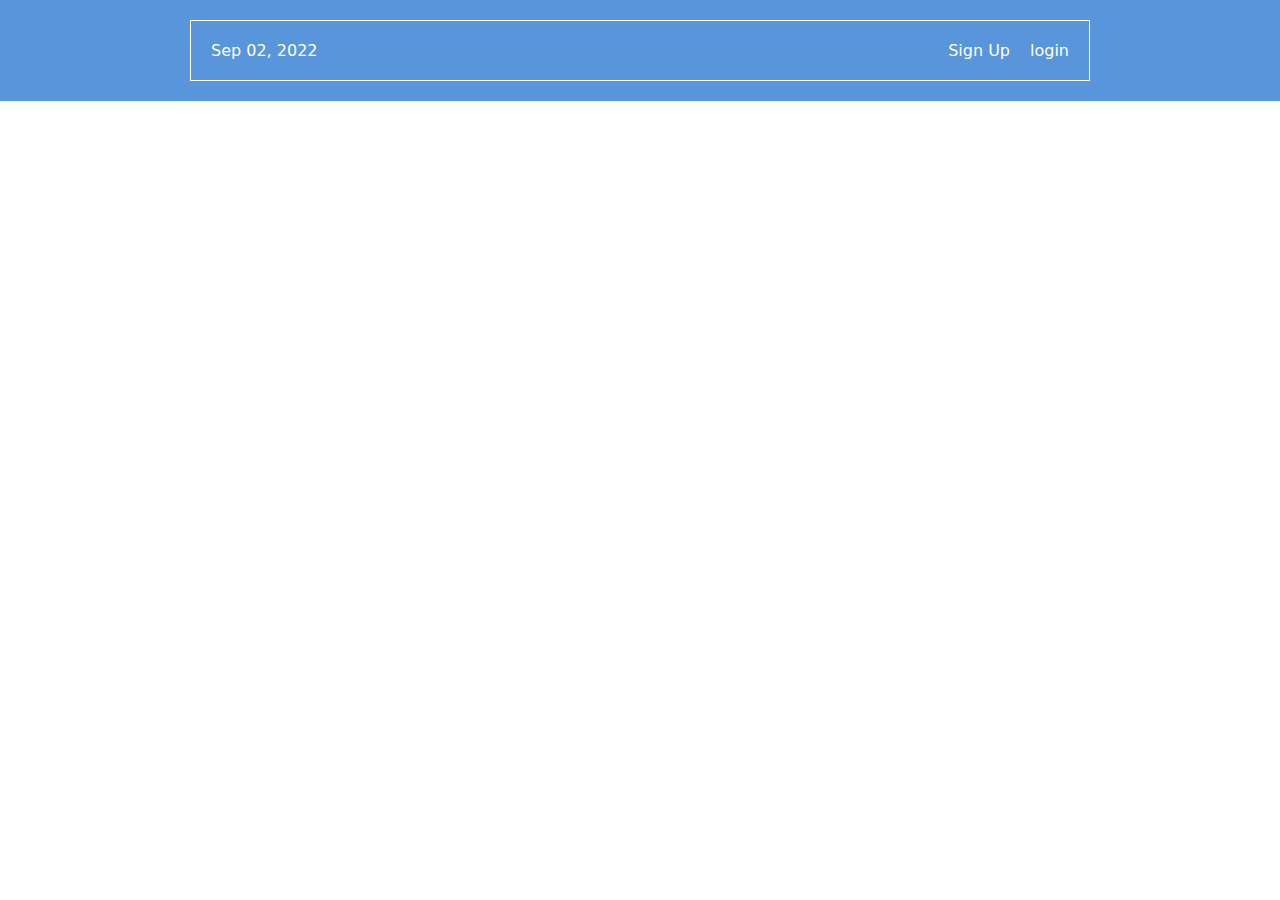
==== folder-01/flexbox.html @ ef2e86bb "menu signup login" ====
<!DOCTYPE html>
<html lang="en">
  <head>
    <meta charset="UTF-8" />
    <meta http-equiv="X-UA-Compatible" content="IE=edge" />
    <meta name="viewport" content="width=device-width, initial-scale=1.0" />
    <title>basic fundamentals of flexbox</title>
    <link rel="stylesheet" href="styles.css" />
  </head>
  <body>
    <div class="menu-container">
      <div class="menu">
        <div class="date">Sep 02, 2022</div>
        <div class="links">
          <div class="signup">Sign Up</div>
          <div class="login">login</div>
        </div>
      </div>
    </div>
  </body>
</html>
---- folder-01/styles.css ----
* {
    margin: 0;
    padding: 0;
    box-sizing: border-box;
    font-family: system-ui, -apple-system, BlinkMacSystemFont, 'Segoe UI', Roboto, Oxygen, Ubuntu, Cantarell, 'Open Sans', 'Helvetica Neue', sans-serif;
}
.menu-container{
    color: #fff;
    background-color:  #5995DA;
    padding: 20px;
    display: flex;
    justify-content: center;
}
.menu{
    border: 1px solid white;
    width: 900px;
    padding: 20px;
    display: flex;
   justify-content: space-between;
}
.links{
    display: flex;
    justify-content: flex-end;
}
.login{
    margin-left: 20px;
}
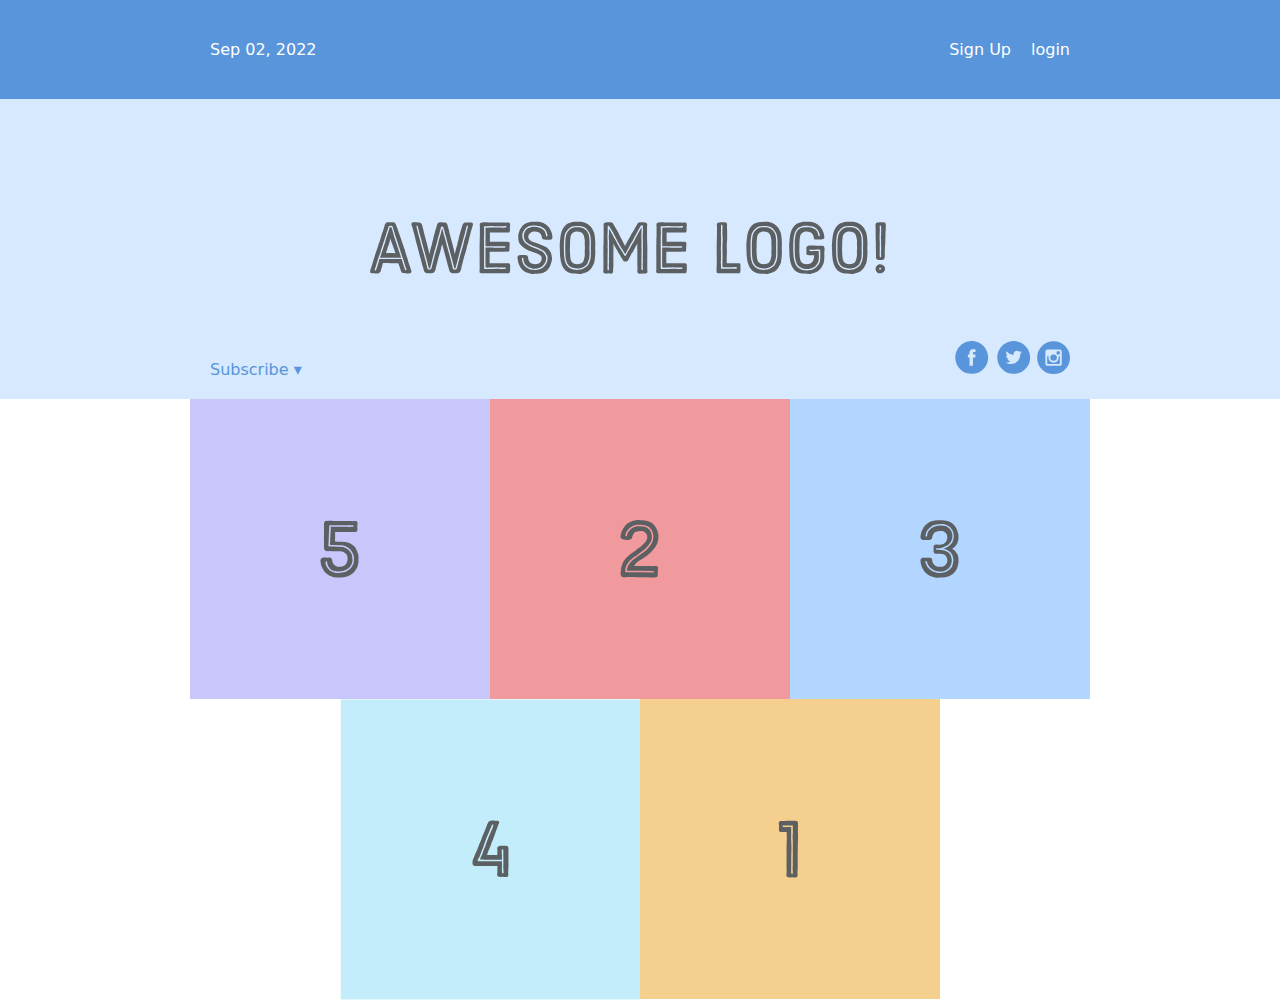
==== commit ad7dea4e: "align-self" ====
--- a/folder-01/flexbox.html
+++ b/folder-01/flexbox.html
@@ -17,5 +17,27 @@
         </div>
       </div>
     </div>
+    <div class="header-container">
+      <div class="header">
+        <div class="Subscribe">Subscribe &#9662;</div>
+        <div class="logo"><img src="images/awesome-logo.svg" alt="" /></div>
+        <div class="social"><img src="images/social-icons.svg" alt="" /></div>
+      </div>
+    </div>
+    <div class="photo-grid-container">
+      <div class="photo-grid">
+        <div class="photo-grid-item first-item">
+          <img src="images/one.svg" alt="" />
+        </div>
+        <div class="photo-grid-item"><img src="images/two.svg" alt="" /></div>
+        <div class="photo-grid-item"><img src="images/three.svg" alt="" /></div>
+        <div class="photo-grid-item">
+          <img src="images/four.svg" />
+        </div>
+        <div class="photo-grid-item last-item">
+          <img src="images/five.svg" />
+        </div>
+      </div>
+    </div>
   </body>
 </html>
--- a/folder-01/styles.css
+++ b/folder-01/styles.css
@@ -12,7 +12,7 @@
     justify-content: center;
 }
 .menu{
-    border: 1px solid white;
+    /* border: 1px solid white; */
     width: 900px;
     padding: 20px;
     display: flex;
@@ -24,4 +24,48 @@
 }
 .login{
     margin-left: 20px;
-}+}
+.header-container{
+    color: #5995DA;
+    background-color: #D6E9FE;
+    display: flex;
+    justify-content: center;
+}
+.header{
+    width: 900px;
+    height: 300px;
+    display: flex;
+    justify-content: space-between;
+    align-items: center;
+}
+.Subscribe,
+.social{
+    /* border: 1px solid #5995DA; */
+    margin: 20px;
+    align-self: flex-end;
+    /* align-items: flex-end; */
+}
+.photo-grid-container{
+    display: flex;
+    justify-content: center;
+}
+.photo-grid{
+    display: flex;
+    width: 900px;
+    justify-content: center;
+    flex-wrap: wrap;
+    flex-direction: row;
+    align-items: center;
+
+}
+.photo-grid-item {
+    /* border: 1px solid #fff; */
+    width: 300px;
+    height: 300px;
+  }
+  .first-item{
+    order: 1;
+  }
+  .last-item{
+    order: -1;
+  }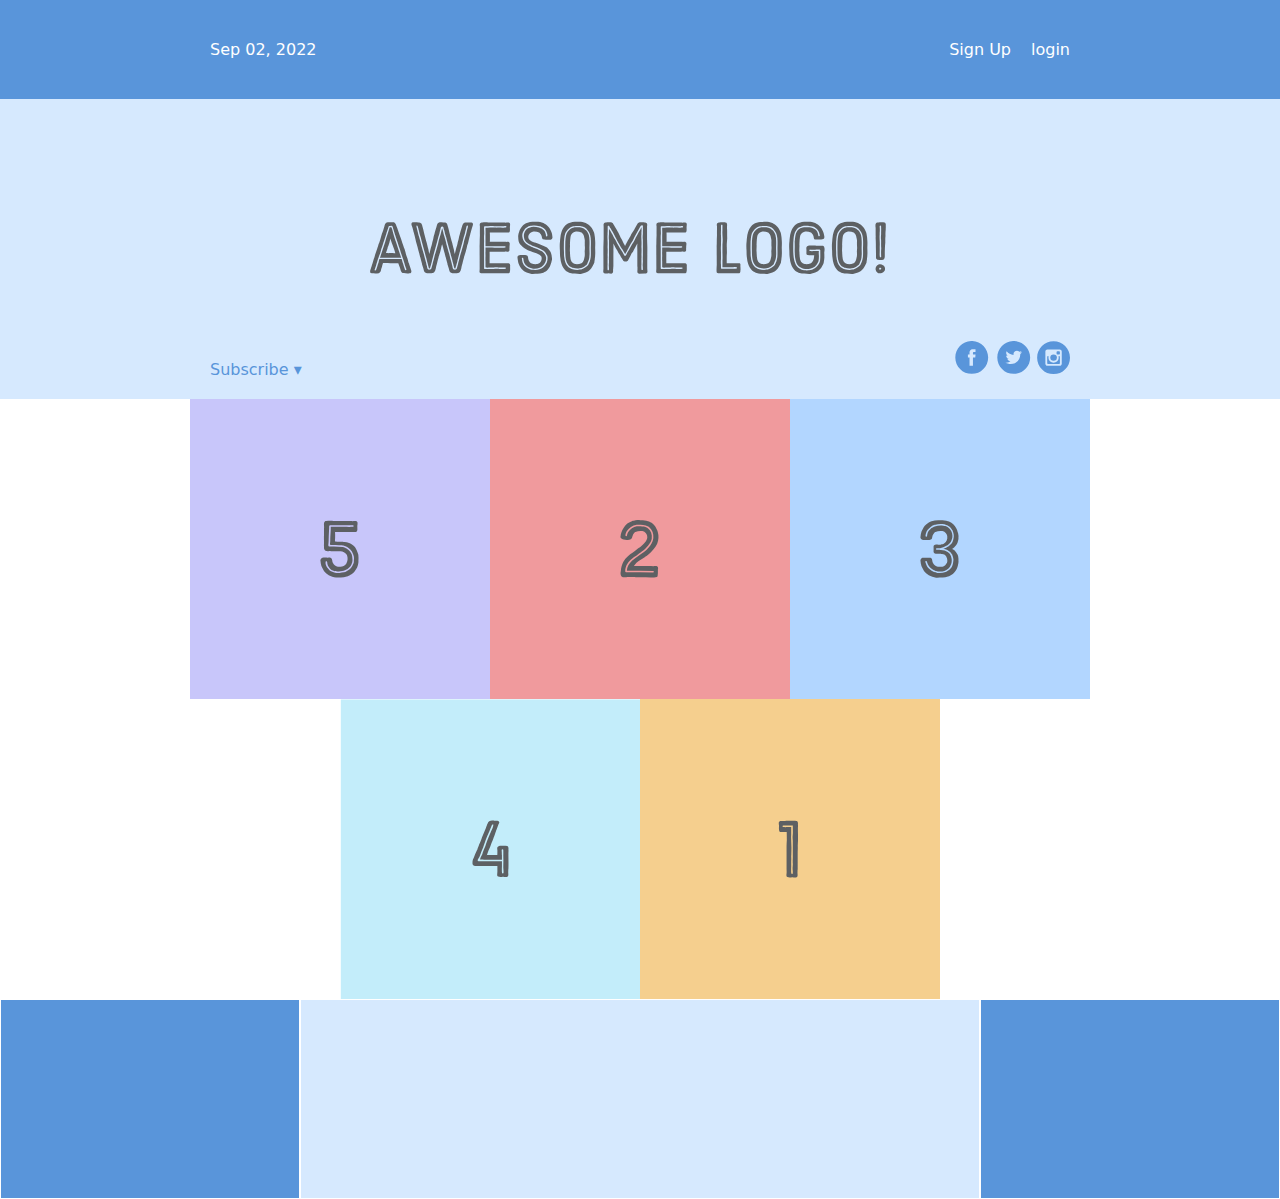
==== commit 0c244b2c: "flex box done" ====
--- a/folder-01/flexbox.html
+++ b/folder-01/flexbox.html
@@ -39,5 +39,10 @@
         </div>
       </div>
     </div>
+    <div class="footer">
+      <div class="footer-item footer-one"></div>
+      <div class="footer-item footer-two"></div>
+      <div class="footer-item footer-three"></div>
+    </div>
   </body>
 </html>
--- a/folder-01/styles.css
+++ b/folder-01/styles.css
@@ -68,4 +68,22 @@
   }
   .last-item{
     order: -1;
-  }+  }
+  .footer{
+    display: flex;
+    justify-content: space-between;
+  }
+  .footer-item{
+    border: 1px solid white;
+    height: 200PX;
+    background-color: #D6E9FE;
+    flex: 1;
+  }
+  .footer-one,
+  .footer-three{
+    background-color: #5995DA;
+    flex: initial;
+    width: 300px;}
+    .signup{
+        margin-left: auto;
+    }